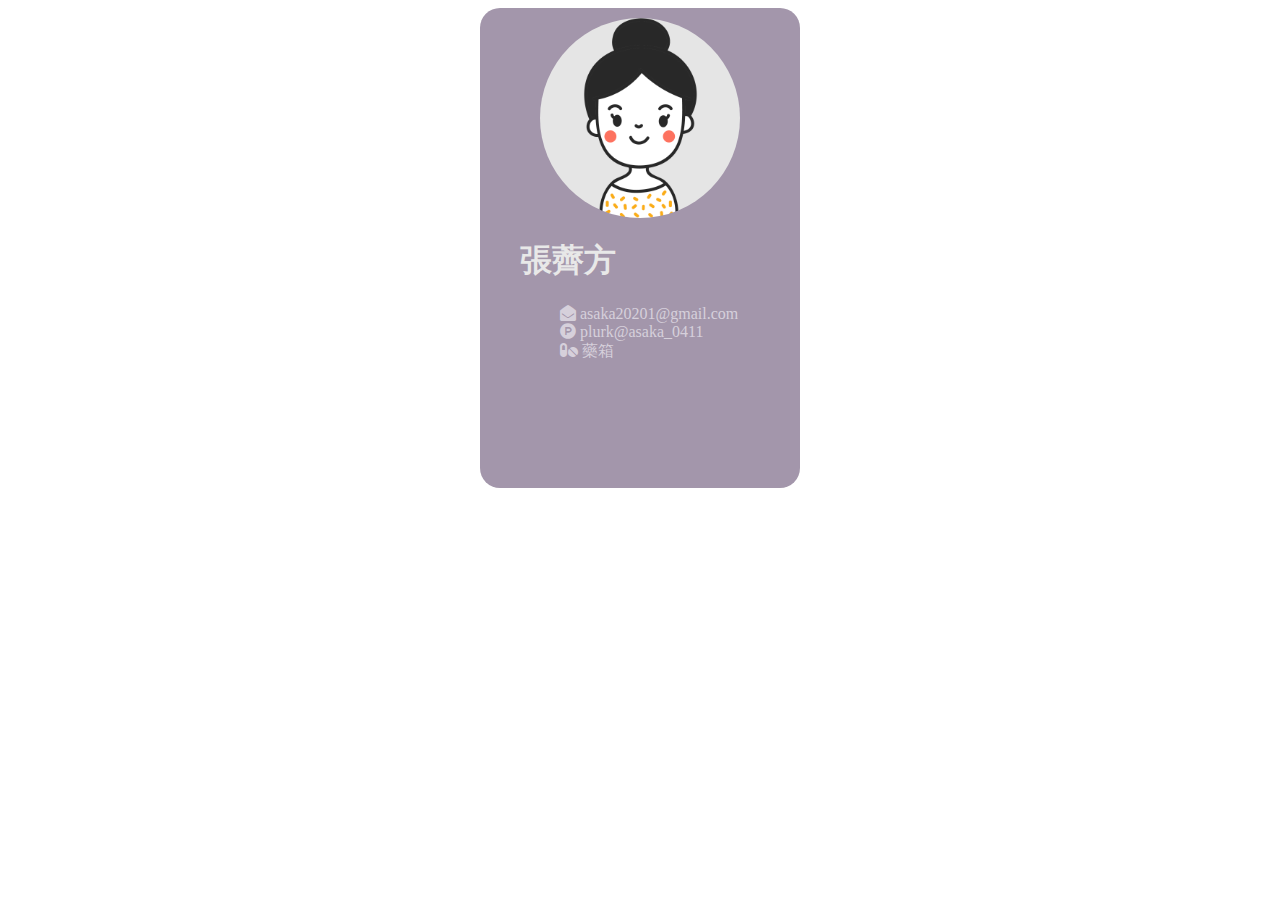
==== index.html @ 738c0387 "Add files via upload" ====
<!doctype html>
<html>
<head>
<meta charset="utf-8">
<title>我的</title>
<link href="style.css" rel="stylesheet" type="text/css">
<link href="css/all.css" rel="stylesheet" type="text/css">
</head>

<body>
<div id="card">
  <div id="pic"></div>
  <div id="word"> 
    <h1>張薺方</h1>
    <ul class="fa-ul">
      <li><span class="fa-il"><i class="fas fa-envelope-open"></i></span>     asaka20201@gmail.com</li>
      <li><span class="fa-il"><i class="fab fa-product-hunt"></i></span>     plurk@asaka_0411</li>
      <li><span class="fa-il"><i class="fas fa-pills"></i></span>     藥箱</li>
    </ul>
  </div>
</div>
</body>
</html>
---- style.css ----
@charset "utf-8";
/* CSS Document */

#card {
	margin: auto;
	padding: 10px;
	height: 460px;
	width: 300px;
	background-color: #A396AB;
	border-radius: 20px;
}
#pic {
	margin: auto;
	height: 200px;
	width: 200px;
	background-color: #E5E5E5;
	background-image: url(images/head5.png);
	background-repeat: no-repeat;
	background-size: contain;
	border-radius: 100px;
	background-position: 25px 0%;
}
#word {
	margin: auto;
	width: 80%;
}
h1 {
	color: #E8E8E8;
	font-family: Baskerville, "Palatino Linotype", Palatino, "Century Schoolbook L", "Times New Roman", serif;
}
li {
	color: #D6D0DB;
}
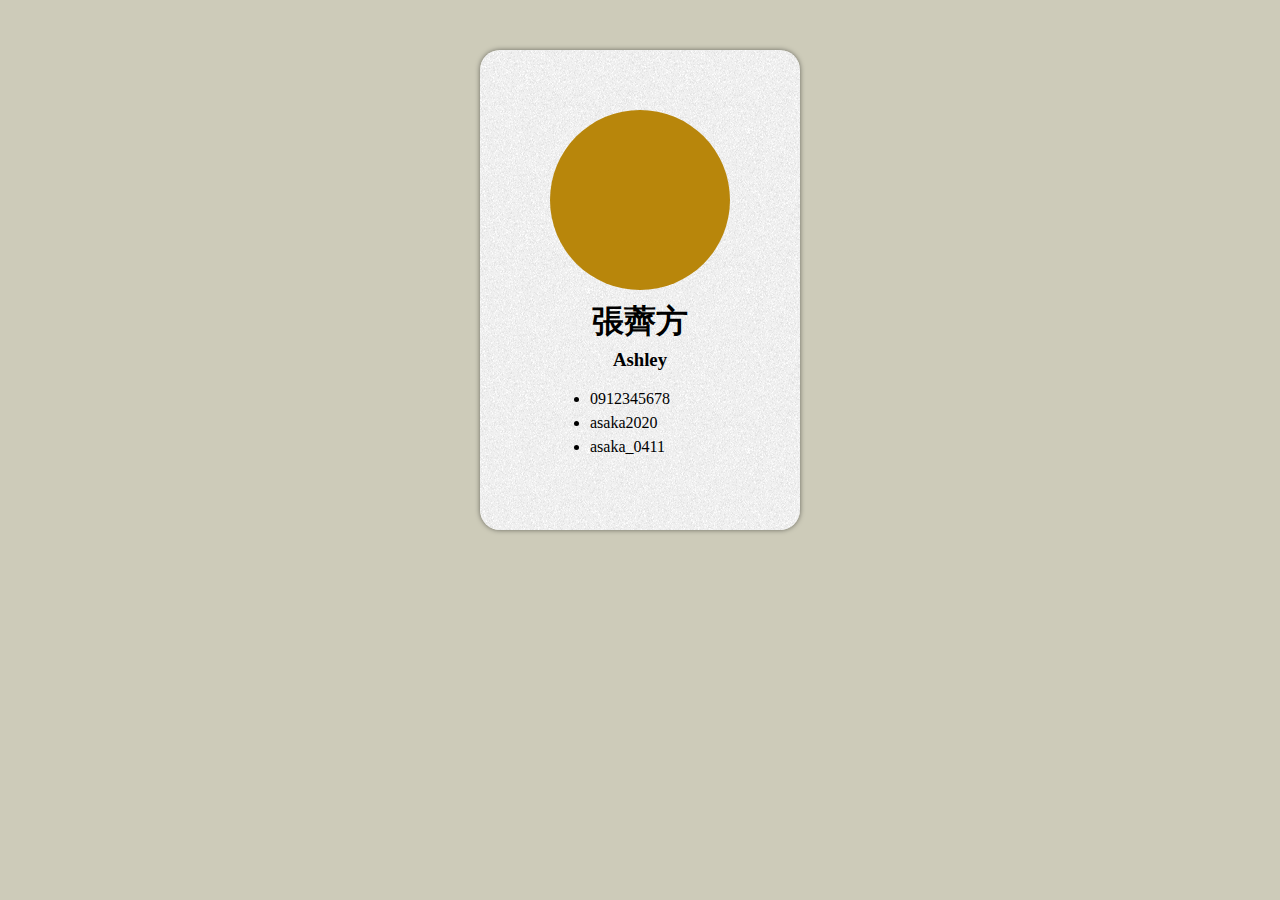
==== commit a25c0745: "Add files via upload" ====
--- a/index.html
+++ b/index.html
@@ -1,23 +1,34 @@
 <!doctype html>
 <html>
 <head>
-<meta charset="utf-8">
-<title>我的</title>
-<link href="style.css" rel="stylesheet" type="text/css">
-<link href="css/all.css" rel="stylesheet" type="text/css">
+<meta charset="UTF-8">
+<title>我的數位名片</title>	
+<!--連結CSS檔的語法放在此-->
+<style type="text/css">
+@import url("style.css");
+</style>
 </head>
 
 <body>
-<div id="card">
-  <div id="pic"></div>
-  <div id="word"> 
-    <h1>張薺方</h1>
-    <ul class="fa-ul">
-      <li><span class="fa-il"><i class="fas fa-envelope-open"></i></span>     asaka20201@gmail.com</li>
-      <li><span class="fa-il"><i class="fab fa-product-hunt"></i></span>     plurk@asaka_0411</li>
-      <li><span class="fa-il"><i class="fas fa-pills"></i></span>     藥箱</li>
-    </ul>
-  </div>
-</div>
+	<div id="card">
+		<div id="pic"></div>
+		<div id="words">
+			<h1>張薺方</h1>
+			<h3>Ashley</h3>
+			<!--清單列表開始-->
+            <ul class="fa-ul">
+			<li>
+            <span class="fs-li"><i class="fas fa-phone-alt"></i></span>0912345678
+				</li>
+				<li>
+                <span class="fs-li"><i class="fas fa-paper-plane"></i></span>asaka2020
+				</li>
+				<li>
+					asaka_0411
+				</li>
+			</ul>
+			<!--清單列表結束-->
+		</div>
+	</div>
 </body>
 </html>
